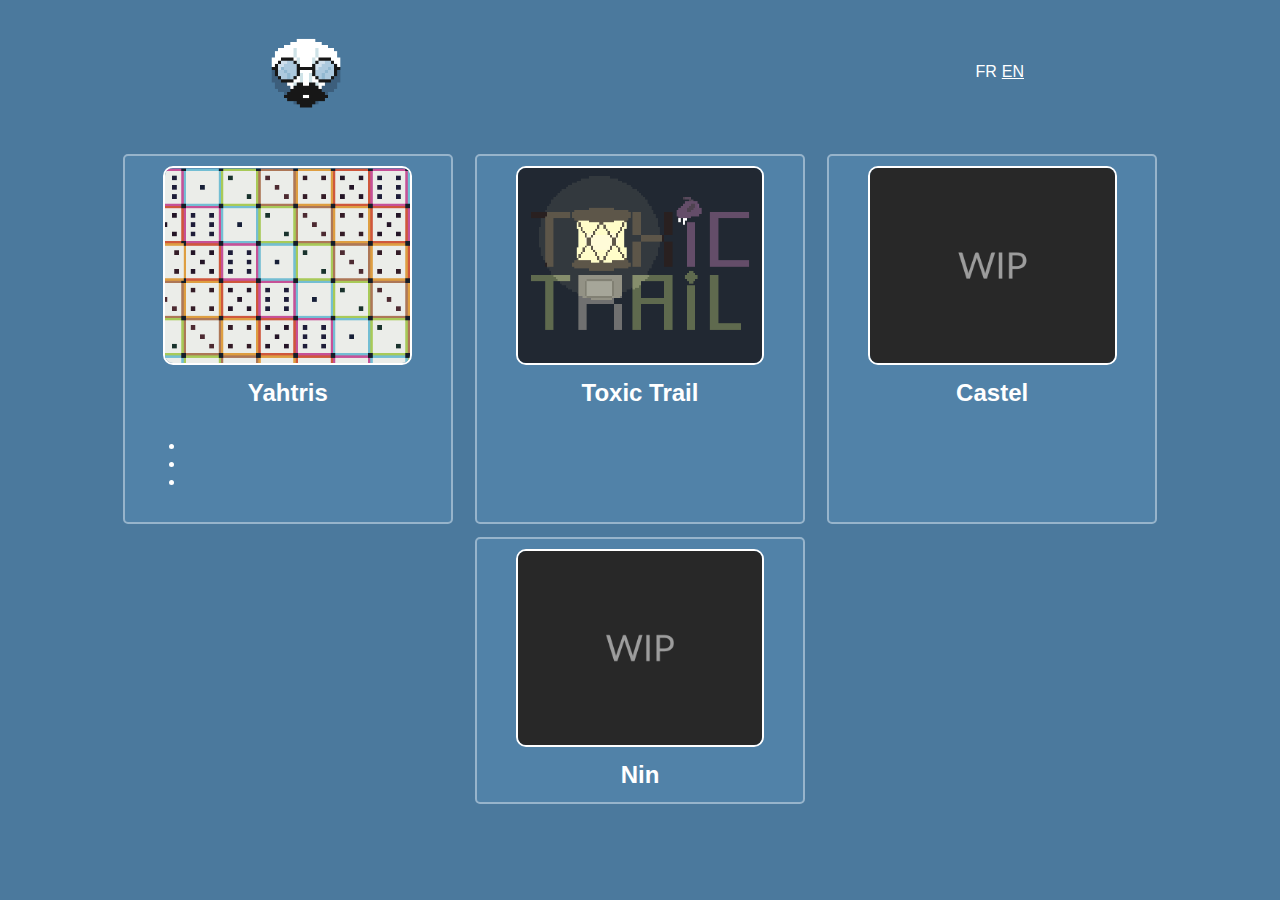
==== games.html @ 81030e66 "Corrections CSS + add cookies (does't read yet)" ====
<!DOCTYPE html>
<html lang="en">
<meta charset="UTF-8">
<head>
    <title>Bernique | Portfolio</title>
    <script src="https://ajax.googleapis.com/ajax/libs/jquery/3.2.1/jquery.min.js"></script>
    <script src="js/language.js"></script>
    <link rel="icon" type="image/png" href="images/logo-scaled-transparent-no-shadow.png">
    <link rel="stylesheet" href="css/animations.css">
    <link rel="stylesheet" href="css/fonts.css">
    <link rel="stylesheet" href="css/main.css">
    <link rel="stylesheet" href="css/games.css">
</head>

    <body>

        <nav>
            <ul>
                <div id="nav_images">
                    <a href="./index.html" class="lang_link"><img id="nav_logo" src="images/logo-scaled-transparent.png"></a>
                </div>
                <li><a href="./index.html" id="about" class="lang_link"></a></li>
                <li><a href="./tools.html" id="tools" class="lang_link"></a></li>
                <li><a href="./games.html" id="games" class="lang_link"></a></li>
                <!-- <li><a href="#" id="contact"></a></li> -->
                <li id="language_box_container">
                    <div id="language_box">
                        <a onclick="setLanguage('fr'); return false;" class="fr"><p>FR</h1></p></a>
                        <a onclick="setLanguage('en'); return false; " class="en"><p>EN</h1></p></a>
                    </div>
                </li>
            </ul>
        </nav>


        <div id="content-container">
            <div id="content">
                <h1 id="games_title"></h1>
                <div id="game_panels">
                    <div class="game_panel">
                        <img class="image_thumbnail"  id="yahtris-thumbnail" src="images/games/yahtris-thumbnail.png">
                        <h2>Yahtris</h2>
                        <div class="game_desc">
                            <a href="https://bernique.itch.io/yahtris" target="_blank"><h3 class="play_link"></h3></a>
                            <p id="yahtris_desc1" class="game_desc1"></p>
                            <p id="yahtris_desc2"></p>
                            <ul>
                                <li id="yahtris_feature1"></li>
                                <li id="yahtris_feature2"></li>
                                <li id="yahtris_feature3"></li>
                            </ul>
                            <br>
                            <div class="game_images">
                                <!-- <img src="images/games/yahtris-thumbnail.png"> -->
                                <!-- <img src="images/games/yahtris_large1.png"> -->
                                <!-- <img src="images/games/yahtris_large2.png"> -->
                                <!-- <img src="images/games/yahtris_normal1.png">
                                <img src="images/games/yahtris_normal2.png"> -->
                            </div>
                        </div>
                    </div>
                    <div class="game_panel">
                        <img class="image_thumbnail" src="images/games/toxic-trail-thumbnail.png">
                        <h2>Toxic Trail</h2>
                        <a href="https://bernique.itch.io/toxic-trail" target="_blank"><h3 class="play_link"></h3></a>
                        <p class="game_desc1" id="toxic_trail_desc1"></p>
                        <p id="toxic_trail_desc2"></p>
                    </div>
                    <div class="game_panel">
                        <img class="image_thumbnail" id="nin-thumbnail" src="images/games/wip-thumbnail.png">
                        <h2>Castel</h2>
                        <a href=""><h3 class="wip" target="_blank"></h3></a>
                    </div>
                    <div class="game_panel">
                        <img class="image_thumbnail" id="nin" src="images/games/wip-thumbnail.png">
                        <h2>Nin</h2>
                        <!-- <a href=""><h3 class="play_link" target="_blank"></h3></a> -->
                        <h3 class="wip"></h3>
                    </div>
                </div>
            </div>
        </div>

    </body>
</html>
---- css/animations.css ----
@keyframes nav_logo {
    0% { opacity: 0; }
    50% { opacity: 25; }
    100% { opacity: 100; }
}

@keyframes nav_movement {
    from {margin-top: -50px;}
    to {margin-top: 0px;}
}


@keyframes content_opacity {
    0% { opacity: 0; }
    20% { opacity: 0; }
    100% { opacity: 100; }
}

@keyframes content_movement {
    0% { margin-top: -25px; }
    25% { margin-top: -25px; }
    100% { margin-top: 0; }
}
---- css/fonts.css ----
@font-face {
    font-family: KenneyMiniSquare;
    src: url("../fonts/Kenney Mini Square.ttf");
}
@font-face {
    font-family: KenneyFutureNarrow;
    src: url("../fonts/KENNEY\ FUTURE\ NARROW.TTF");
}
@font-face {
    font-family: KenneyFuture;
    src: url("../fonts/KENNEY\ FUTURE.TTF");
}
@font-face {
    font-family: KenneyHigh;
    src: url("../fonts/KENNEY\ HIGH.TTF");
}
@font-face {
    font-family: KenneyHighSquare;
    src: url("../fonts/KENNEY\ HIGH\ SQUARE.TTF");
}
---- css/main.css ----
:root {

    --light-blue: #5182A8;
    --blue: #4B799D;
    --dark-blue: #3C5E7C;
    
    --background-color: var(--blue);
    --text-color: white;
    
    background-color: var(--background-color);
}


* {
    font-family: Lato, Helvetica, sans-serif;
    margin: 0;
    padding: 0;
}

html, body {
    height: 85%;
}

#content-container {
    height:100%;    
}

nav ul {
    animation: nav_movement .5s normal;
}

#content-container {
    margin-left: 7.5%;
    margin-right: 7.5%;
}

nav, nav a, #content {
    color: var(--text-color);
}

#content {
    text-align: center;
    animation: content_movement 1.25s normal;
    height: 100%;
}

#content * {
    animation: content_opacity 1s normal;
}

#content img {
    width: 60%;
}

nav ul {
    display: flex;
    flex-direction: row;
    justify-content: center;
    align-items: center;
    
    padding: 20px 20%;
}

nav li {
    flex-grow: 1; /* default 0 */
    list-style: none;
    text-align: center;
    text-transform: uppercase;
}

nav #nav_images {
    display: flex;
    gap: 5px;
    flex-direction: column;
    justify-content: center;
    align-items: center;
    position: relative;
}

nav #nav_images * {
    width: 100px;
}


#language_box {
    position: relative;
    margin-left: auto; 
    margin-right: 0;
    display: flex;
    gap: 5px;
    flex: auto;
    flex-direction: row;
    justify-content: right;
    align-content: stretch;
    align-items: center;
}


#language_box .selected * {
    text-decoration: underline;
    /* background-color: white; */
    /* color: var(--dark-blue);     */
}

#language_box a {
    cursor: pointer;
}


a {
    text-decoration: none;
}

#nav_logo, nav a {
    animation: nav_logo 2s ;
}
---- css/games.css ----
#game_panels {
    display: flex;
    
    flex-direction: row;
    gap: 2%;
    justify-content: center;
    align-items: stretch;
    position: relative;
    height: 100%;
    margin-top: 10px;
    flex-wrap: wrap;
}

.game_panel {
    /* height: 100%; */
    width : 30%;
    border: solid 2px #97b4cb;
    border-radius: 5px;
    background-color: var(--light-blue);
}

.game_panel h2 {
    margin-top: 10px;
}

.game_panel a {
    color: white;
}

.game_panel .game_desc {
    text-align: justify;
    text-justify: inter-word;
    margin: 0 10px;
}

.image_thumbnail {
    margin-top: 10px;
}

.game_images {
    flex-direction: column;
}

.game_images {
    display: flex;
    flex-grow: 1;
    align-items: center;
    align-content: center;
    justify-content: center;
}

.game_panel img {
    width: 75% !important;
    border: solid 2px white;
    border-radius: 10px;
}

.game_images img {
    margin: 2px 0;
}


.game_desc1 {
    margin-top: 20px !important;
}

.game_panel ul {
    padding-top: 10px;
    padding-left: 50px;
    padding-right: 20px;
    text-align: left;
}
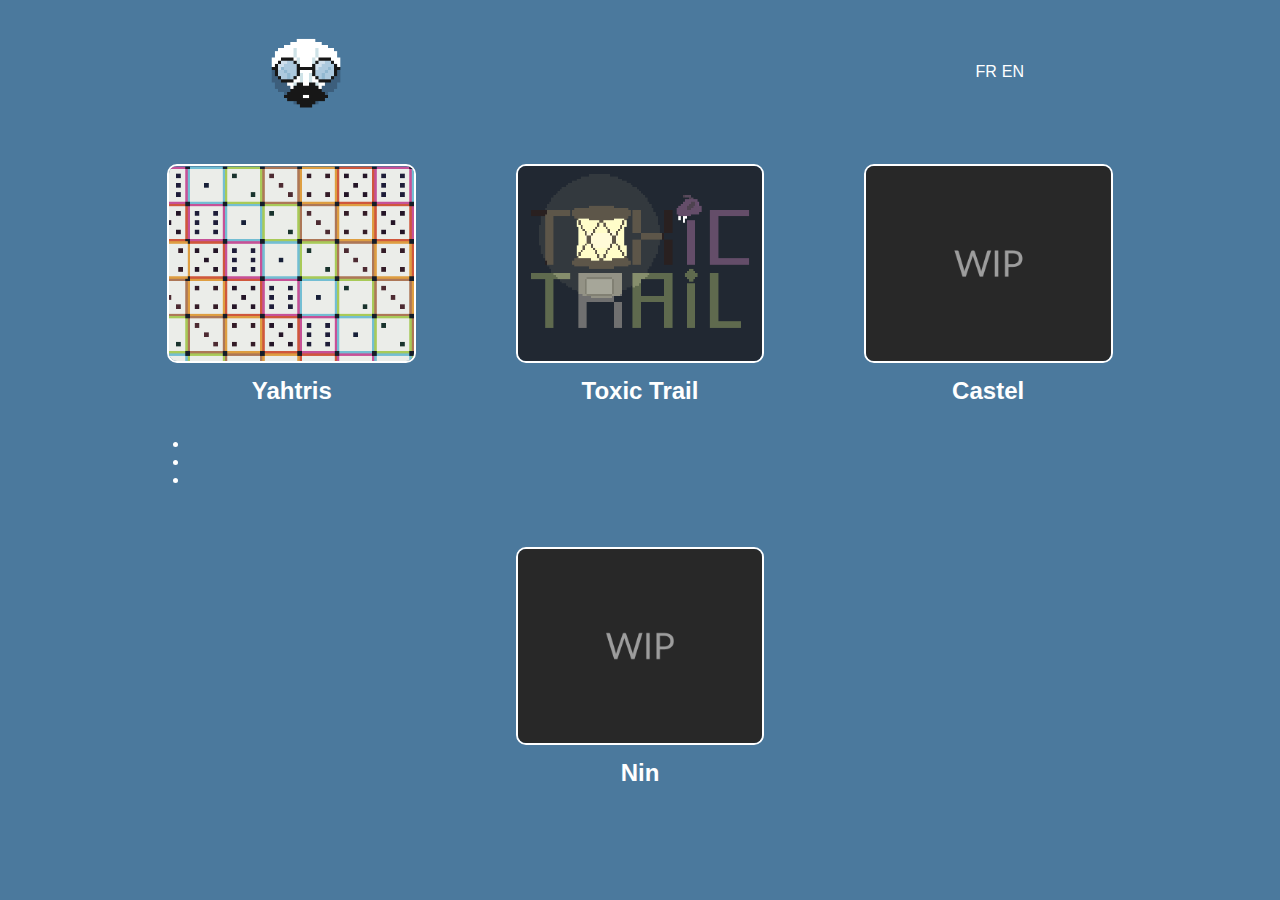
==== commit 4e8ec46a: "Small fixes" ====
--- a/games.html
+++ b/games.html
@@ -40,8 +40,8 @@
                     <div class="game_panel">
                         <img class="image_thumbnail"  id="yahtris-thumbnail" src="images/games/yahtris-thumbnail.png">
                         <h2>Yahtris</h2>
+                        <a href="https://bernique.itch.io/yahtris" target="_blank"><h3 class="play_link"></h3></a>
                         <div class="game_desc">
-                            <a href="https://bernique.itch.io/yahtris" target="_blank"><h3 class="play_link"></h3></a>
                             <p id="yahtris_desc1" class="game_desc1"></p>
                             <p id="yahtris_desc2"></p>
                             <ul>
@@ -63,19 +63,29 @@
                         <img class="image_thumbnail" src="images/games/toxic-trail-thumbnail.png">
                         <h2>Toxic Trail</h2>
                         <a href="https://bernique.itch.io/toxic-trail" target="_blank"><h3 class="play_link"></h3></a>
-                        <p class="game_desc1" id="toxic_trail_desc1"></p>
-                        <p id="toxic_trail_desc2"></p>
+                        
+                        <div class="game_desc">
+                            <p class="game_desc1" id="toxic_trail_desc1"></p>
+                            <p id="toxic_trail_desc2"></p>
+                        </div>
                     </div>
                     <div class="game_panel">
                         <img class="image_thumbnail" id="nin-thumbnail" src="images/games/wip-thumbnail.png">
                         <h2>Castel</h2>
                         <a href=""><h3 class="wip" target="_blank"></h3></a>
+                        
+                        <div class="game_desc">
+
+                        </div>
                     </div>
                     <div class="game_panel">
                         <img class="image_thumbnail" id="nin" src="images/games/wip-thumbnail.png">
                         <h2>Nin</h2>
                         <!-- <a href=""><h3 class="play_link" target="_blank"></h3></a> -->
                         <h3 class="wip"></h3>
+                        <div class="game_desc">
+                            
+                        </div>
                     </div>
                 </div>
             </div>
--- a/css/games.css
+++ b/css/games.css
@@ -14,9 +14,9 @@
 .game_panel {
     /* height: 100%; */
     width : 30%;
-    border: solid 2px #97b4cb;
+    /* border: solid 2px #97b4cb;
     border-radius: 5px;
-    background-color: var(--light-blue);
+    background-color: var(--light-blue); */
 }
 
 .game_panel h2 {
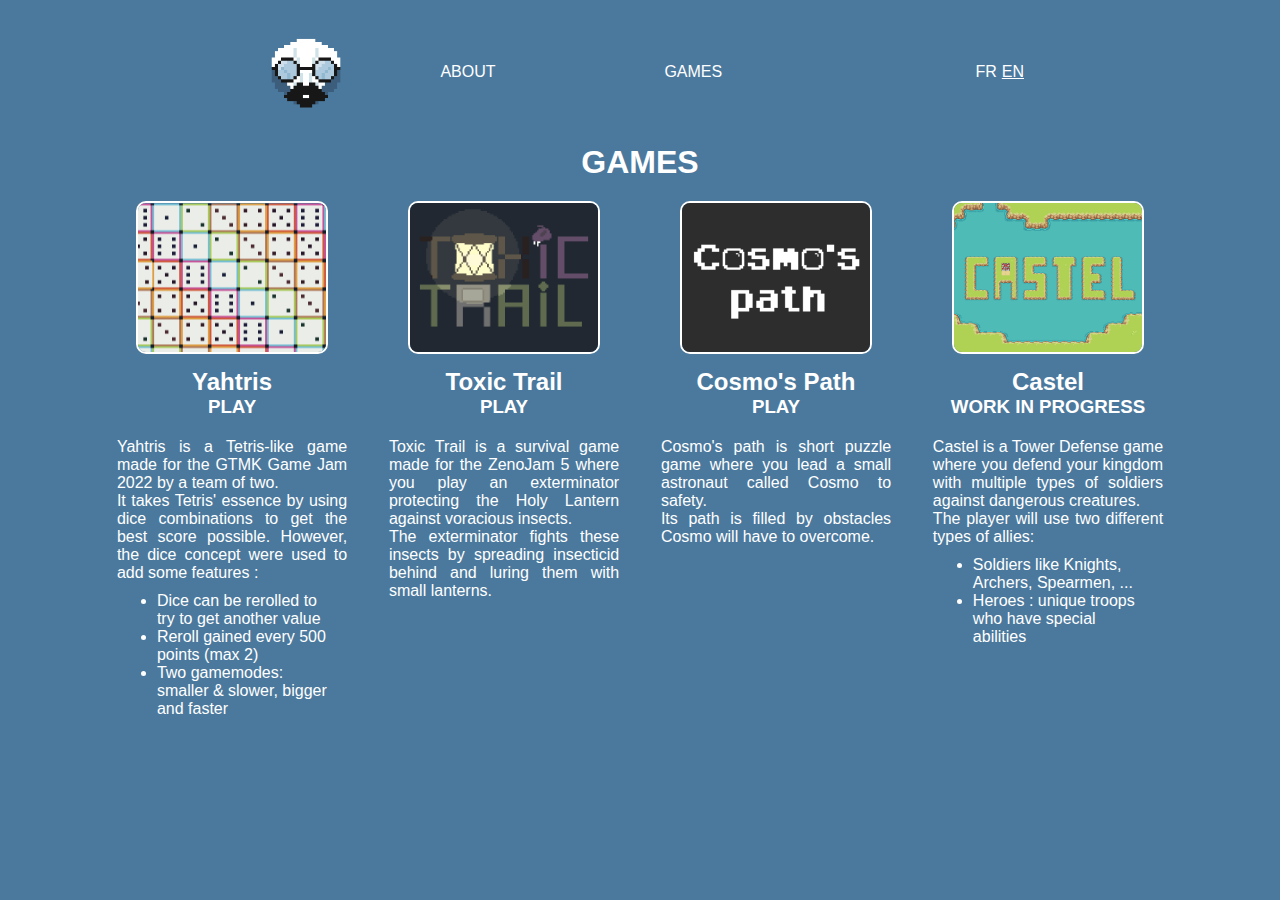
==== commit 6170c752: "Cosmo's Path,Castel + removed Tools & Nin for now" ====
--- a/games.html
+++ b/games.html
@@ -20,7 +20,7 @@
                     <a href="./index.html" class="lang_link"><img id="nav_logo" src="images/logo-scaled-transparent.png"></a>
                 </div>
                 <li><a href="./index.html" id="about" class="lang_link"></a></li>
-                <li><a href="./tools.html" id="tools" class="lang_link"></a></li>
+                <!-- <li><a href="./tools.html" id="tools" class="lang_link"></a></li> -->
                 <li><a href="./games.html" id="games" class="lang_link"></a></li>
                 <!-- <li><a href="#" id="contact"></a></li> -->
                 <li id="language_box_container">
@@ -41,52 +41,53 @@
                         <img class="image_thumbnail"  id="yahtris-thumbnail" src="images/games/yahtris-thumbnail.png">
                         <h2>Yahtris</h2>
                         <a href="https://bernique.itch.io/yahtris" target="_blank"><h3 class="play_link"></h3></a>
-                        <div class="game_desc">
-                            <p id="yahtris_desc1" class="game_desc1"></p>
-                            <p id="yahtris_desc2"></p>
-                            <ul>
-                                <li id="yahtris_feature1"></li>
-                                <li id="yahtris_feature2"></li>
-                                <li id="yahtris_feature3"></li>
-                            </ul>
-                            <br>
-                            <div class="game_images">
-                                <!-- <img src="images/games/yahtris-thumbnail.png"> -->
-                                <!-- <img src="images/games/yahtris_large1.png"> -->
-                                <!-- <img src="images/games/yahtris_large2.png"> -->
-                                <!-- <img src="images/games/yahtris_normal1.png">
-                                <img src="images/games/yahtris_normal2.png"> -->
-                            </div>
+                        <p id="yahtris_desc1" class="game_desc1"></p>
+                        <p id="yahtris_desc2"></p>
+                        <ul>
+                            <li id="yahtris_feature1"></li>
+                            <li id="yahtris_feature2"></li>
+                            <li id="yahtris_feature3"></li>
+                        </ul>
+                        <br>
+                        <div class="game_images">
+                            <!-- <img src="images/games/yahtris-thumbnail.png"> -->
+                            <!-- <img src="images/games/yahtris_large1.png"> -->
+                            <!-- <img src="images/games/yahtris_large2.png"> -->
+                            <!-- <img src="images/games/yahtris_normal1.png">
+                            <img src="images/games/yahtris_normal2.png"> -->
                         </div>
                     </div>
                     <div class="game_panel">
                         <img class="image_thumbnail" src="images/games/toxic-trail-thumbnail.png">
                         <h2>Toxic Trail</h2>
                         <a href="https://bernique.itch.io/toxic-trail" target="_blank"><h3 class="play_link"></h3></a>
-                        
-                        <div class="game_desc">
-                            <p class="game_desc1" id="toxic_trail_desc1"></p>
-                            <p id="toxic_trail_desc2"></p>
-                        </div>
+                        <p class="game_desc1" id="toxic_trail_desc1"></p>
+                        <p id="toxic_trail_desc2"></p>
                     </div>
                     <div class="game_panel">
-                        <img class="image_thumbnail" id="nin-thumbnail" src="images/games/wip-thumbnail.png">
+                        <img class="image_thumbnail" src="images/games/cosmos-path-thumbnail.png">
+                        <h2>Cosmo's Path</h2>
+                        <a href="https://bernique.itch.io/cosmos_path" target="_blank"><h3 class="play_link"></h3></a>
+                        <p class="game_desc1" id="cosmos_path_desc1"></p>
+                        <p id="cosmos_path_desc2"></p>
+                    </div>
+                    <div class="game_panel">
+                        <img class="image_thumbnail" id="nin-thumbnail" src="images/games/castel-thumbnail.png">
                         <h2>Castel</h2>
                         <a href=""><h3 class="wip" target="_blank"></h3></a>
-                        
-                        <div class="game_desc">
-
-                        </div>
+                        <p class="game_desc1" id="castel_desc1"></p>
+                        <p id="castel_desc2"></p>
+                        <ul>
+                            <li id="castel_ally1"></li>
+                            <li id="castel_ally2"></li>
+                        </ul>
                     </div>
-                    <div class="game_panel">
+                    <!-- <div class="game_panel">
                         <img class="image_thumbnail" id="nin" src="images/games/wip-thumbnail.png">
                         <h2>Nin</h2>
-                        <!-- <a href=""><h3 class="play_link" target="_blank"></h3></a> -->
+                        <a href=""><h3 class="play_link" target="_blank"></h3></a>
                         <h3 class="wip"></h3>
-                        <div class="game_desc">
-                            
-                        </div>
-                    </div>
+                    </div> -->
                 </div>
             </div>
         </div>
--- a/css/games.css
+++ b/css/games.css
@@ -1,10 +1,9 @@
 #game_panels {
     display: flex;
-    
     flex-direction: row;
     gap: 2%;
     justify-content: center;
-    align-items: stretch;
+    align-items: center;
     position: relative;
     height: 100%;
     margin-top: 10px;
@@ -12,8 +11,8 @@
 }
 
 .game_panel {
-    /* height: 100%; */
-    width : 30%;
+    height: 100%;
+    width : 23%;
     /* border: solid 2px #97b4cb;
     border-radius: 5px;
     background-color: var(--light-blue); */
@@ -27,7 +26,7 @@
     color: white;
 }
 
-.game_panel .game_desc {
+.game_panel p {
     text-align: justify;
     text-justify: inter-word;
     margin: 0 10px;
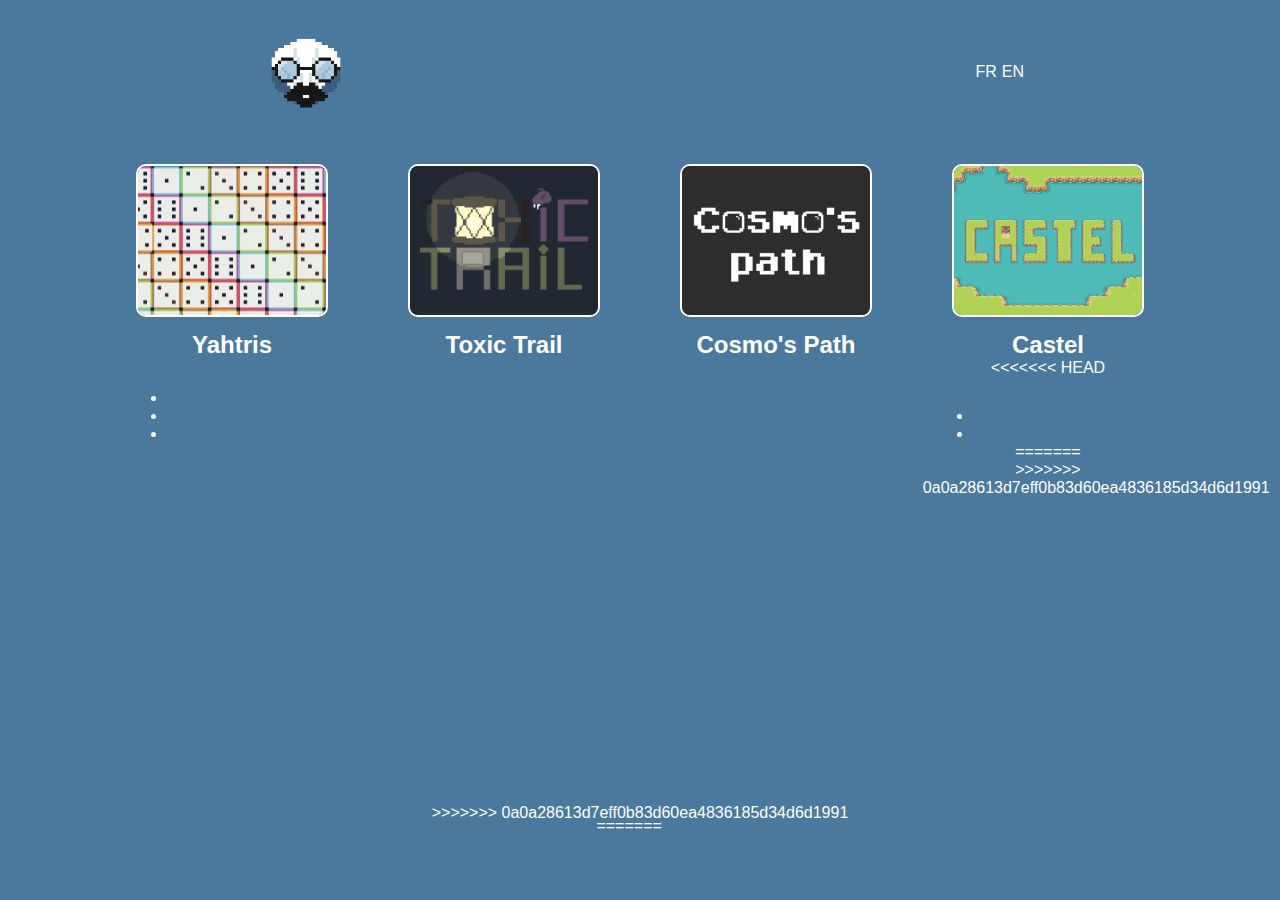
==== commit 4cd19d2e: "Merge branch 'master' of github.com:bernique-dev/bernique-dev.github.io" ====
--- a/games.html
+++ b/games.html
@@ -41,28 +41,33 @@
                         <img class="image_thumbnail"  id="yahtris-thumbnail" src="images/games/yahtris-thumbnail.png">
                         <h2>Yahtris</h2>
                         <a href="https://bernique.itch.io/yahtris" target="_blank"><h3 class="play_link"></h3></a>
-                        <p id="yahtris_desc1" class="game_desc1"></p>
-                        <p id="yahtris_desc2"></p>
-                        <ul>
-                            <li id="yahtris_feature1"></li>
-                            <li id="yahtris_feature2"></li>
-                            <li id="yahtris_feature3"></li>
-                        </ul>
-                        <br>
-                        <div class="game_images">
-                            <!-- <img src="images/games/yahtris-thumbnail.png"> -->
-                            <!-- <img src="images/games/yahtris_large1.png"> -->
-                            <!-- <img src="images/games/yahtris_large2.png"> -->
-                            <!-- <img src="images/games/yahtris_normal1.png">
-                            <img src="images/games/yahtris_normal2.png"> -->
+                        <div class="game_desc">
+                            <p id="yahtris_desc1" class="game_desc1"></p>
+                            <p id="yahtris_desc2"></p>
+                            <ul>
+                                <li id="yahtris_feature1"></li>
+                                <li id="yahtris_feature2"></li>
+                                <li id="yahtris_feature3"></li>
+                            </ul>
+                            <br>
+                            <div class="game_images">
+                                <!-- <img src="images/games/yahtris-thumbnail.png"> -->
+                                <!-- <img src="images/games/yahtris_large1.png"> -->
+                                <!-- <img src="images/games/yahtris_large2.png"> -->
+                                <!-- <img src="images/games/yahtris_normal1.png">
+                                <img src="images/games/yahtris_normal2.png"> -->
+                            </div>
                         </div>
                     </div>
                     <div class="game_panel">
                         <img class="image_thumbnail" src="images/games/toxic-trail-thumbnail.png">
                         <h2>Toxic Trail</h2>
                         <a href="https://bernique.itch.io/toxic-trail" target="_blank"><h3 class="play_link"></h3></a>
-                        <p class="game_desc1" id="toxic_trail_desc1"></p>
-                        <p id="toxic_trail_desc2"></p>
+                        
+                        <div class="game_desc">
+                            <p class="game_desc1" id="toxic_trail_desc1"></p>
+                            <p id="toxic_trail_desc2"></p>
+                        </div>
                     </div>
                     <div class="game_panel">
                         <img class="image_thumbnail" src="images/games/cosmos-path-thumbnail.png">
@@ -75,19 +80,33 @@
                         <img class="image_thumbnail" id="nin-thumbnail" src="images/games/castel-thumbnail.png">
                         <h2>Castel</h2>
                         <a href=""><h3 class="wip" target="_blank"></h3></a>
+<<<<<<< HEAD
                         <p class="game_desc1" id="castel_desc1"></p>
                         <p id="castel_desc2"></p>
                         <ul>
                             <li id="castel_ally1"></li>
                             <li id="castel_ally2"></li>
                         </ul>
+=======
+                        
+                        <div class="game_desc">
+
+                        </div>
+>>>>>>> 0a0a28613d7eff0b83d60ea4836185d34d6d1991
                     </div>
                     <!-- <div class="game_panel">
                         <img class="image_thumbnail" id="nin" src="images/games/wip-thumbnail.png">
                         <h2>Nin</h2>
                         <a href=""><h3 class="play_link" target="_blank"></h3></a>
                         <h3 class="wip"></h3>
+<<<<<<< HEAD
                     </div> -->
+=======
+                        <div class="game_desc">
+                            
+                        </div>
+                    </div>
+>>>>>>> 0a0a28613d7eff0b83d60ea4836185d34d6d1991
                 </div>
             </div>
         </div>
--- a/css/games.css
+++ b/css/games.css
@@ -1,9 +1,10 @@
 #game_panels {
     display: flex;
+    
     flex-direction: row;
     gap: 2%;
     justify-content: center;
-    align-items: center;
+    align-items: stretch;
     position: relative;
     height: 100%;
     margin-top: 10px;
@@ -26,7 +27,7 @@
     color: white;
 }
 
-.game_panel p {
+.game_panel .game_desc {
     text-align: justify;
     text-justify: inter-word;
     margin: 0 10px;
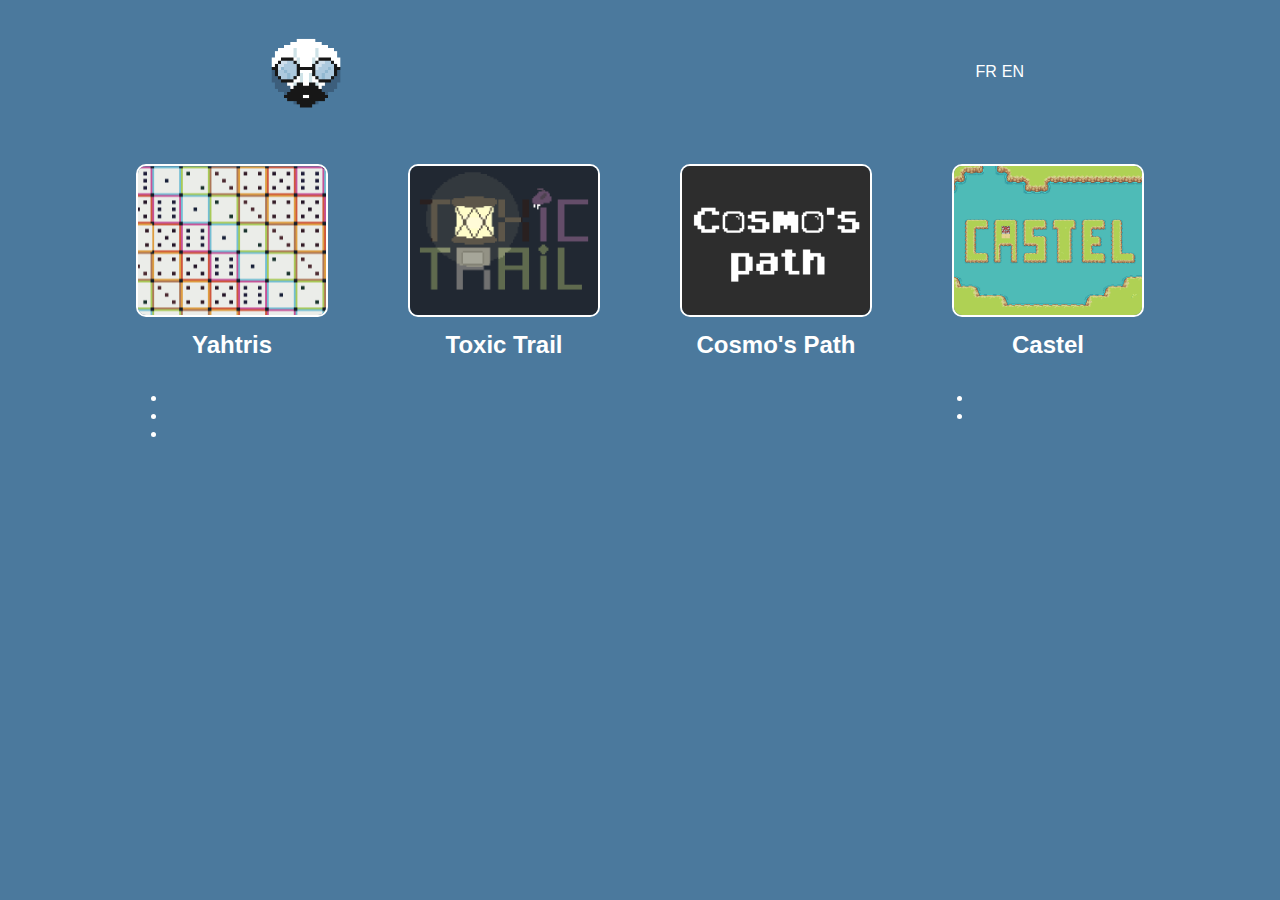
==== commit bec2fd17: "Fix games.html (merge residuals)" ====
--- a/games.html
+++ b/games.html
@@ -80,19 +80,12 @@
                         <img class="image_thumbnail" id="nin-thumbnail" src="images/games/castel-thumbnail.png">
                         <h2>Castel</h2>
                         <a href=""><h3 class="wip" target="_blank"></h3></a>
-<<<<<<< HEAD
                         <p class="game_desc1" id="castel_desc1"></p>
                         <p id="castel_desc2"></p>
                         <ul>
                             <li id="castel_ally1"></li>
                             <li id="castel_ally2"></li>
                         </ul>
-=======
-                        
-                        <div class="game_desc">
-
-                        </div>
->>>>>>> 0a0a28613d7eff0b83d60ea4836185d34d6d1991
                     </div>
                     <!-- <div class="game_panel">
                         <img class="image_thumbnail" id="nin" src="images/games/wip-thumbnail.png">
@@ -101,12 +94,6 @@
                         <h3 class="wip"></h3>
 <<<<<<< HEAD
                     </div> -->
-=======
-                        <div class="game_desc">
-                            
-                        </div>
-                    </div>
->>>>>>> 0a0a28613d7eff0b83d60ea4836185d34d6d1991
                 </div>
             </div>
         </div>
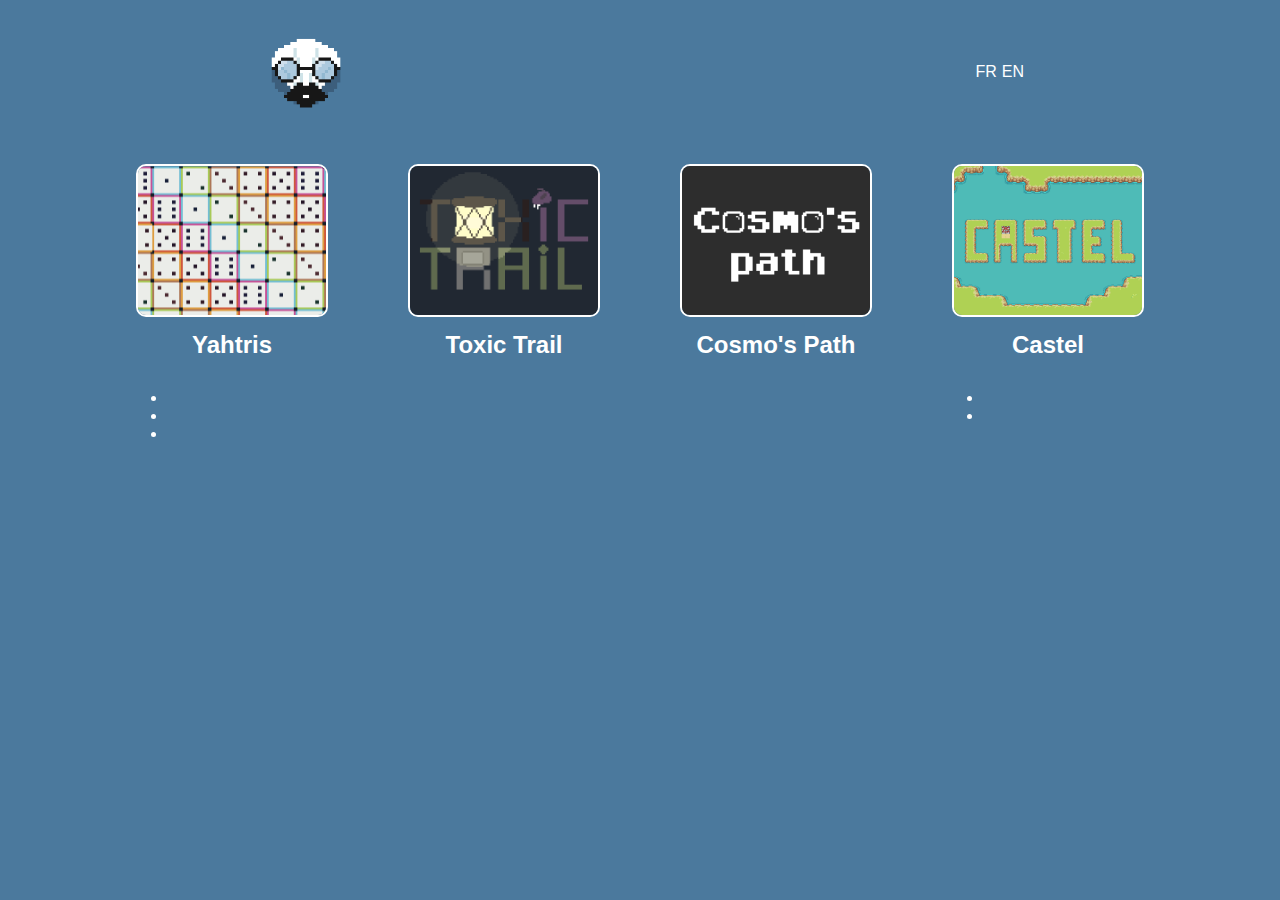
==== commit e1908b65: "Centered CP's & Castel's description" ====
--- a/games.html
+++ b/games.html
@@ -73,19 +73,24 @@
                         <img class="image_thumbnail" src="images/games/cosmos-path-thumbnail.png">
                         <h2>Cosmo's Path</h2>
                         <a href="https://bernique.itch.io/cosmos_path" target="_blank"><h3 class="play_link"></h3></a>
-                        <p class="game_desc1" id="cosmos_path_desc1"></p>
-                        <p id="cosmos_path_desc2"></p>
+                        <div class="game_desc">
+                            <p class="game_desc1" id="cosmos_path_desc1"></p>
+                            <p id="cosmos_path_desc2"></p>
+                        </div>
                     </div>
                     <div class="game_panel">
                         <img class="image_thumbnail" id="nin-thumbnail" src="images/games/castel-thumbnail.png">
                         <h2>Castel</h2>
                         <a href=""><h3 class="wip" target="_blank"></h3></a>
-                        <p class="game_desc1" id="castel_desc1"></p>
-                        <p id="castel_desc2"></p>
-                        <ul>
-                            <li id="castel_ally1"></li>
-                            <li id="castel_ally2"></li>
-                        </ul>
+                        
+                        <div class="game_desc">
+                            <p class="game_desc1" id="castel_desc1"></p>
+                            <p id="castel_desc2"></p>
+                            <ul>
+                                <li id="castel_ally1"></li>
+                                <li id="castel_ally2"></li>
+                            </ul>
+                        </div>
                     </div>
                     <!-- <div class="game_panel">
                         <img class="image_thumbnail" id="nin" src="images/games/wip-thumbnail.png">
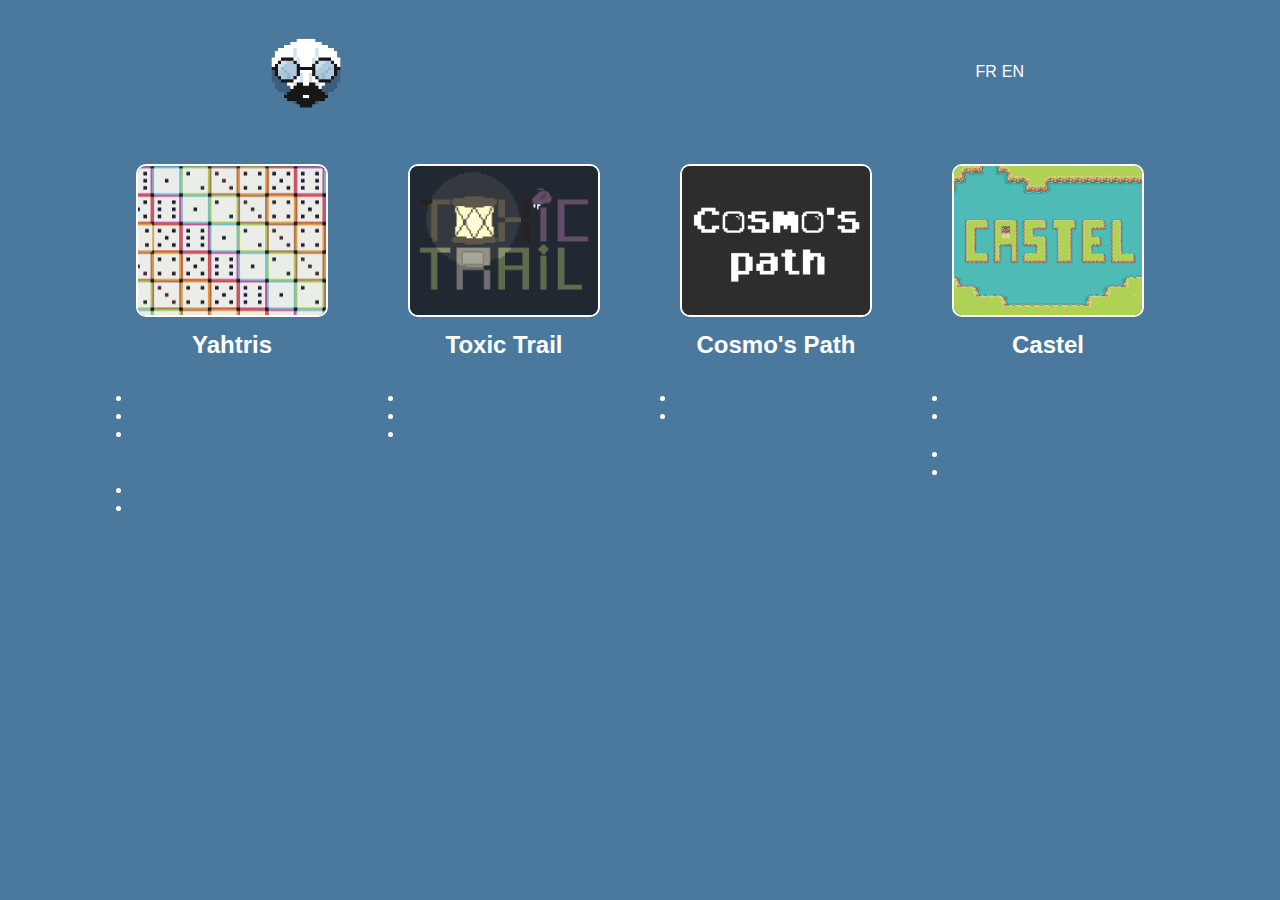
==== commit f412d29c: "WID + modif description Cosmo's Path" ====
--- a/games.html
+++ b/games.html
@@ -50,6 +50,11 @@
                                 <li id="yahtris_feature3"></li>
                             </ul>
                             <br>
+                            <h3 class="wid"></h3>
+                            <ul class="wid_list">
+                                <li id="yahtris_wid1"></li>
+                                <li id="yahtris_wid2"></li>
+                            </ul>
                             <div class="game_images">
                                 <!-- <img src="images/games/yahtris-thumbnail.png"> -->
                                 <!-- <img src="images/games/yahtris_large1.png"> -->
@@ -67,6 +72,12 @@
                         <div class="game_desc">
                             <p class="game_desc1" id="toxic_trail_desc1"></p>
                             <p id="toxic_trail_desc2"></p>
+                            <h3 class="wid"></h3>
+                            <ul class="wid_list">
+                                <li id="toxic_trail_wid1"></li>
+                                <li id="toxic_trail_wid2"></li>
+                                <li id="toxic_trail_wid3"></li>
+                            </ul>
                         </div>
                     </div>
                     <div class="game_panel">
@@ -76,6 +87,11 @@
                         <div class="game_desc">
                             <p class="game_desc1" id="cosmos_path_desc1"></p>
                             <p id="cosmos_path_desc2"></p>
+                            <h3 class="wid"></h3>
+                            <ul class="wid_list">
+                                <li id="cosmos_path_wid1"></li>
+                                <li id="cosmos_path_wid2"></li>
+                            </ul>
                         </div>
                     </div>
                     <div class="game_panel">
@@ -90,6 +106,11 @@
                                 <li id="castel_ally1"></li>
                                 <li id="castel_ally2"></li>
                             </ul>
+                            <h3 class="widoing"></h3>
+                            <ul class="wid_list">
+                                <li id="castel_wid1"></li>
+                                <li id="castel_wid2"></li>
+                            </ul>
                         </div>
                     </div>
                     <!-- <div class="game_panel">
@@ -97,7 +118,6 @@
                         <h2>Nin</h2>
                         <a href=""><h3 class="play_link" target="_blank"></h3></a>
                         <h3 class="wip"></h3>
-<<<<<<< HEAD
                     </div> -->
                 </div>
             </div>
--- a/css/games.css
+++ b/css/games.css
@@ -32,9 +32,20 @@
     text-justify: inter-word;
     margin: 0 10px;
 }
+.game_panel li {
+    margin-left: -15px;
+}
 
 .image_thumbnail {
     margin-top: 10px;
+}
+
+.game_panel .wid, .game_panel .widoing {
+    margin-top: 10px;
+}
+
+.game_panel .wid_list {
+    padding-bottom: 20px;
 }
 
 .game_images {
@@ -66,7 +77,11 @@
 
 .game_panel ul {
     padding-top: 10px;
-    padding-left: 50px;
+    padding-left: 30px;
     padding-right: 20px;
     text-align: left;
 }
+
+.game_panel h3 {
+    text-align: center;
+}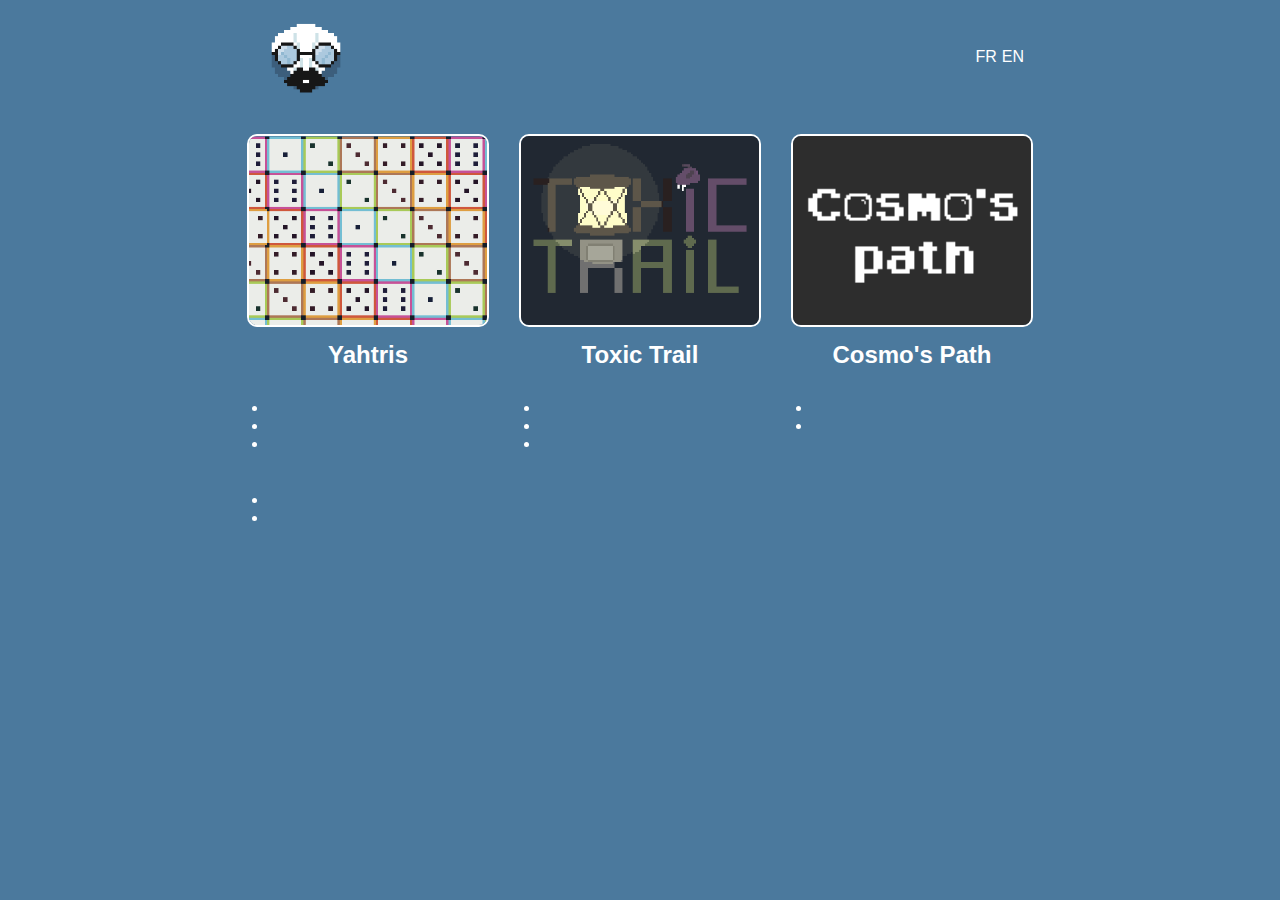
==== commit 4c108507: "Removed Castel" ====
--- a/games.html
+++ b/games.html
@@ -94,25 +94,6 @@
                             </ul>
                         </div>
                     </div>
-                    <div class="game_panel">
-                        <img class="image_thumbnail" id="nin-thumbnail" src="images/games/castel-thumbnail.png">
-                        <h2>Castel</h2>
-                        <a href=""><h3 class="wip" target="_blank"></h3></a>
-                        
-                        <div class="game_desc">
-                            <p class="game_desc1" id="castel_desc1"></p>
-                            <p id="castel_desc2"></p>
-                            <ul>
-                                <li id="castel_ally1"></li>
-                                <li id="castel_ally2"></li>
-                            </ul>
-                            <h3 class="widoing"></h3>
-                            <ul class="wid_list">
-                                <li id="castel_wid1"></li>
-                                <li id="castel_wid2"></li>
-                            </ul>
-                        </div>
-                    </div>
                     <!-- <div class="game_panel">
                         <img class="image_thumbnail" id="nin" src="images/games/wip-thumbnail.png">
                         <h2>Nin</h2>
--- a/css/main.css
+++ b/css/main.css
@@ -25,17 +25,17 @@
     height:100%;    
 }
 
-nav ul {
-    animation: nav_movement .5s normal;
-}
-
 #content-container {
     margin-left: 7.5%;
     margin-right: 7.5%;
 }
 
-nav, nav a, #content {
+nav, nav a, #content, #socials a {
     color: var(--text-color);
+}
+
+#socials a {
+    text-decoration: underline;
 }
 
 #content {
@@ -49,7 +49,7 @@
 }
 
 #content img {
-    width: 60%;
+    width: 30%;
 }
 
 nav ul {
@@ -58,7 +58,9 @@
     justify-content: center;
     align-items: center;
     
-    padding: 20px 20%;
+    padding: 5px 20%;
+    
+    animation: nav_movement .5s normal;
 }
 
 nav li {
@@ -113,4 +115,55 @@
 
 #nav_logo, nav a {
     animation: nav_logo 2s ;
+}
+
+#column-presentation {
+    display: grid;
+    margin-top: 20px;
+    grid-template-columns: repeat(2, auto);
+    grid-gap: 10px;
+}
+
+#presentation-content {
+    padding: 0 25%;
+}
+
+.presentation {
+    text-align: justify;
+}
+
+.presentation-column h3 {
+    margin-bottom: 10px;
+}
+
+.skill-list {
+    list-style: none;
+}
+
+#presentation-column1 {
+    text-align: left;
+}
+
+#presentation-column2 {
+    text-align: right;
+}
+
+#socials {
+    display: flex;
+    flex-direction: row;
+    align-items: center;
+    justify-content: center;
+    gap: 10px;
+}
+
+#contact-content {
+    margin-top: 15px;
+}
+
+#contact-mail, #contact-header, #column-presentation {
+    margin-bottom: 10px;
+}
+
+#socials img {
+    width: 40px;
 }--- a/css/games.css
+++ b/css/games.css
@@ -61,7 +61,7 @@
 }
 
 .game_panel img {
-    width: 75% !important;
+    width: 95% !important;
     border: solid 2px white;
     border-radius: 10px;
 }
